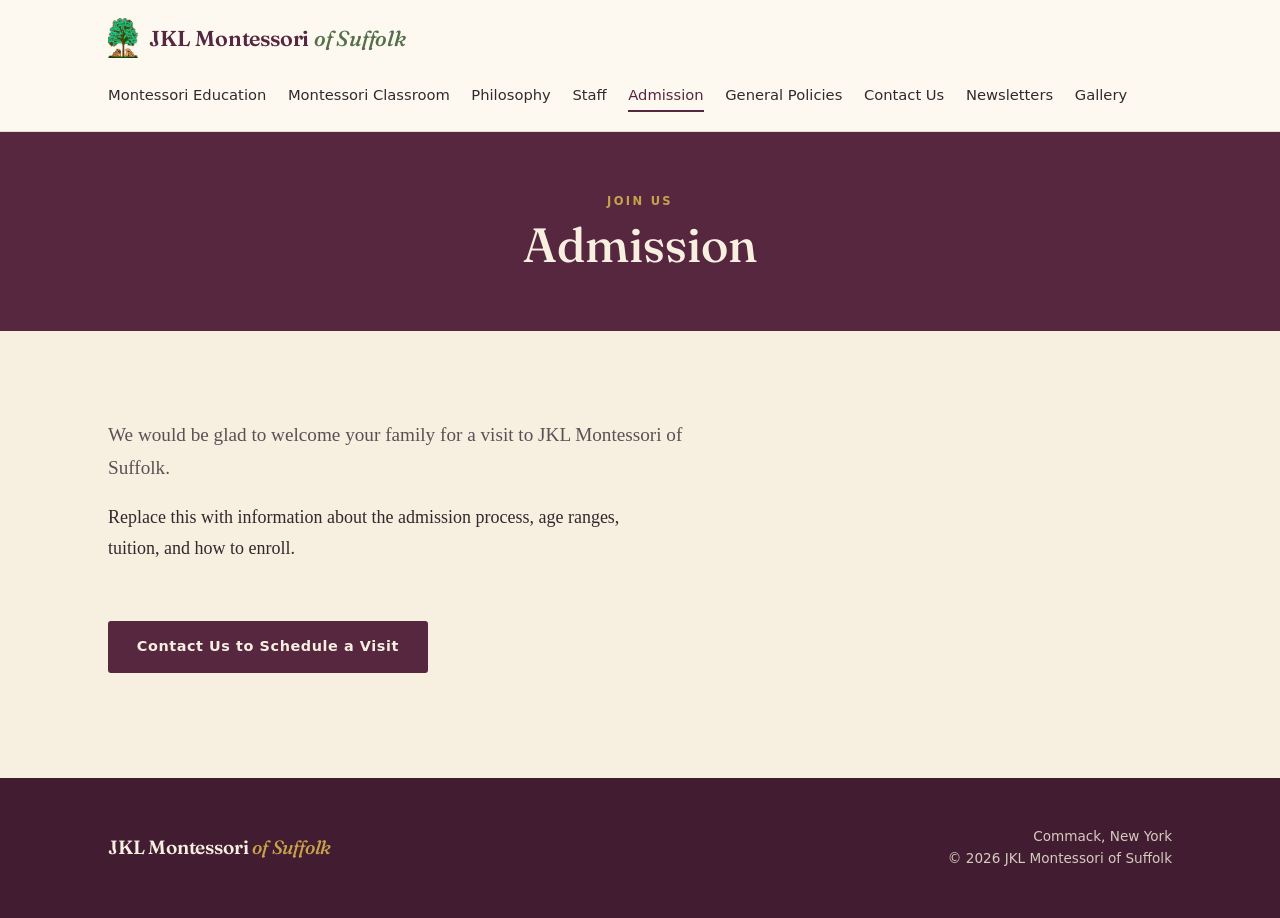
==== admission.html @ a29fa083 "Started website design, framing, and full page structure. Notes Below: - Added shared stylesheet in " ====
<!DOCTYPE html>
<html lang="en">
<head>
  <meta charset="UTF-8">
  <meta name="viewport" content="width=device-width, initial-scale=1.0">
  <title>Admission — JKL Montessori of Suffolk</title>
  <meta name="description" content="Admission and enrollment at JKL Montessori of Suffolk.">
  <link rel="preconnect" href="https://fonts.googleapis.com">
  <link rel="preconnect" href="https://fonts.gstatic.com" crossorigin>
  <link href="https://fonts.googleapis.com/css2?family=Fraunces:ital,opsz,wght@0,9..144,400;0,9..144,500;0,9..144,600;1,9..144,400;1,9..144,500&display=swap" rel="stylesheet">
  <link rel="stylesheet" href="css/style.css">
</head>
<body>
  <header class="site-header">
    <div class="container">
      <a class="brand" href="index.html" aria-label="JKL Montessori of Suffolk — home">
        <img class="emblem" src="images/tree-logo.png" alt="JKL Montessori of Suffolk">
        <span class="wordmark">JKL Montessori <em>of Suffolk</em></span>
      </a>
      <nav class="site-nav" aria-label="Main navigation">
        <a href="montessori-education.html">Montessori Education</a>
        <a href="montessori-classroom.html">Montessori Classroom</a>
        <a href="philosophy.html">Philosophy</a>
        <a href="staff.html">Staff</a>
        <a href="admission.html" aria-current="page">Admission</a>
        <a href="general-policies.html">General Policies</a>
        <a href="contact.html">Contact Us</a>
        <a href="newsletters.html">Newsletters</a>
        <a href="gallery.html">Gallery</a>
      </nav>
    </div>
  </header>
  <main>
    <section class="page-hero">
      <div class="container">
        <p class="label">Join Us</p>
        <h1>Admission</h1>
      </div>
    </section>

    <section class="content band">
      <div class="container">
        <p class="lead">We would be glad to welcome your family for a visit to JKL Montessori of Suffolk.</p>
        <p>Replace this with information about the admission process, age ranges, tuition, and how to enroll.</p>
        <p><a class="btn btn-plum" href="contact.html">Contact Us to Schedule a Visit</a></p>
      </div>
    </section>
  </main>
  <footer class="site-footer">
    <div class="container">
      <span class="wordmark">JKL Montessori <em>of Suffolk</em></span>
      <div class="footer-meta">
        Commack, New York<br>
        &copy; 2026 JKL Montessori of Suffolk
      </div>
    </div>
  </footer>
</body>
</html>
---- css/style.css ----
:root {
  --plum:        #57263f;   /* the sidebar */
  --plum-deep:   #421c30;   /* depth: footer, hovers */
  --cream:       #f7f0e1;   /* page background (the welcome panel) */
  --cream-panel: #fdf9f0;   /* lightest warm white */
  --sage:        #6e8a5a;   /* the tree */
  --sage-deep:   #54704a;
  --gold:        #c7a24c;   /* the alphabet blocks */
  --ink:         #33292c;   /* warm near-black body text */
  --ink-soft:    #5c5054;

  --font-display: 'Fraunces', Georgia, 'Times New Roman', serif;
  --font-body:    Georgia, 'Times New Roman', serif;
  --font-util:    system-ui, -apple-system, 'Segoe UI', sans-serif;

  --measure: 62ch;
  --container: 1120px;
}

/* --- reset --- */
*, *::before, *::after { box-sizing: border-box; }
* { margin: 0; padding: 0; }

html { scroll-behavior: smooth; }

body {
  font-family: var(--font-body);
  font-size: 1.125rem;
  line-height: 1.7;
  color: var(--ink);
  background: var(--cream);
  -webkit-font-smoothing: antialiased;
}

img, svg { display: block; max-width: 100%; }
a { color: inherit; }

.container {
  width: 100%;
  max-width: var(--container);
  margin-inline: auto;
  padding-inline: 1.75rem;
}

/* shared vertical rhythm for content bands */
.band { padding-block: 5.5rem; }

/* small letter-spaced sans label used above headings */
.label {
  font-family: var(--font-util);
  font-size: 0.72rem;
  font-weight: 600;
  letter-spacing: 0.2em;
  text-transform: uppercase;
}

/* ---------- header ---------- */
.site-header {
  background: var(--cream-panel);
  border-bottom: 1px solid rgba(87, 38, 63, 0.14);
}
.site-header .container {
  display: flex;
  align-items: center;
  justify-content: space-between;
  gap: 1.5rem;
  padding-block: 1.15rem;
  flex-wrap: wrap;
}
.brand {
  display: flex;
  align-items: center;
  gap: 0.7rem;
  text-decoration: none;
}
.brand .emblem { height: 40px; width: auto; }
.wordmark {
  font-family: var(--font-display);
  font-weight: 600;
  font-size: 1.35rem;
  line-height: 1;
  color: var(--plum);
  letter-spacing: -0.01em;
}
.wordmark em {
  font-style: italic;
  font-weight: 500;
  color: var(--sage-deep);
}

.site-nav {
  display: flex;
  flex-wrap: wrap;
  gap: 1.1rem 1.35rem;
  font-family: var(--font-util);
  font-size: 0.92rem;
}
.site-nav a {
  text-decoration: none;
  color: var(--ink);
  padding-bottom: 3px;
  border-bottom: 2px solid transparent;
  transition: border-color 0.18s ease, color 0.18s ease;
}
.site-nav a:hover { color: var(--plum); border-bottom-color: var(--gold); }

/* ---------- hero  ---------- */
.hero {
  background: var(--plum);
  color: var(--cream);
  text-align: center;
  padding-block: 6.5rem;
  position: relative;
}
.hero .emblem-lg {
  height: 168px;
  width: auto;
  margin: 0 auto 1.75rem;
}
.hero h1 {
  font-family: var(--font-display);
  font-weight: 500;
  font-size: clamp(2.3rem, 5.2vw, 3.9rem);
  line-height: 1.05;
  letter-spacing: -0.015em;
}
.hero h1 em { font-style: italic; color: var(--gold); }

.hero .locale {
  color: rgba(247, 240, 225, 0.72);
  margin-top: 1rem;
}

.rule {
  width: 54px;
  height: 2px;
  background: var(--gold);
  border: none;
  margin: 2.25rem auto;
}

.hero blockquote {
  font-family: var(--font-display);
  font-style: italic;
  font-weight: 400;
  font-size: clamp(1.35rem, 2.6vw, 2.1rem);
  line-height: 1.4;
  max-width: 20ch;
  margin: 0 auto;
  color: var(--cream);
}

/* button */
.btn {
  display: inline-block;
  margin-top: 2.5rem;
  font-family: var(--font-util);
  font-size: 0.9rem;
  font-weight: 600;
  letter-spacing: 0.04em;
  text-decoration: none;
  color: var(--plum);
  background: var(--cream);
  padding: 0.85rem 1.8rem;
  border-radius: 3px;
  transition: background 0.18s ease, transform 0.18s ease;
}
.btn:hover { background: #efe3c9; transform: translateY(-1px); }

/* ---------- welcome  ---------- */
.welcome .label { color: var(--sage-deep); }
.welcome h2 {
  font-family: var(--font-display);
  font-weight: 600;
  font-size: clamp(1.9rem, 3.4vw, 2.7rem);
  line-height: 1.12;
  color: var(--plum);
  margin: 0.7rem 0 1.6rem;
  max-width: 18ch;
}
.welcome p {
  max-width: var(--measure);
  color: var(--ink);
}
.welcome p + p { margin-top: 1.15rem; }

/* ---------- footer ---------- */
.site-footer {
  background: var(--plum-deep);
  color: rgba(247, 240, 225, 0.82);
}
.site-footer .container {
  padding-block: 3rem;
  display: flex;
  flex-wrap: wrap;
  align-items: center;
  justify-content: space-between;
  gap: 1.25rem 2rem;
}
.site-footer .wordmark { color: var(--cream); font-size: 1.2rem; }
.site-footer .wordmark em { color: var(--gold); }
.footer-meta {
  font-family: var(--font-util);
  font-size: 0.85rem;
  line-height: 1.6;
  text-align: right;
}

/* ---------- accessibility & responsive ---------- */
a:focus-visible, .btn:focus-visible {
  outline: 2px solid var(--gold);
  outline-offset: 3px;
  border-radius: 2px;
}

@media (max-width: 720px) {
  .site-header .container { justify-content: center; text-align: center; }
  .site-nav { justify-content: center; }
  .band { padding-block: 3.75rem; }
  .hero { padding-block: 4.5rem; }
  .site-footer .container { justify-content: center; text-align: center; }
  .footer-meta { text-align: center; }
}

@media (prefers-reduced-motion: reduce) {
  html { scroll-behavior: auto; }
  * { transition: none !important; }
}

/* ============================================================
                      Inner-page components
   ============================================================ */

/* smaller plum header band used on interior pages */
.page-hero { background: var(--plum); color: var(--cream); text-align: center; padding-block: 3.75rem; }
.page-hero .label { color: var(--gold); }
.page-hero h1 { font-family: var(--font-display); font-weight: 500; font-size: clamp(2rem, 4.2vw, 3rem); line-height: 1.08; margin-top: 0.5rem; }

/* prose content */
.content h2 { font-family: var(--font-display); font-weight: 600; color: var(--plum); font-size: clamp(1.5rem, 2.6vw, 2rem); line-height: 1.15; margin: 2.5rem 0 1rem; }
.content h2:first-child { margin-top: 0; }
.content h3 { font-family: var(--font-display); font-weight: 600; color: var(--plum); font-size: 1.25rem; margin: 1.75rem 0 0.5rem; }
.content p { max-width: var(--measure); margin-bottom: 1.1rem; }
.content ul { max-width: var(--measure); margin: 0 0 1.1rem 1.25rem; }
.content li { margin-bottom: 0.4rem; }
.content .lead { font-size: 1.2rem; color: var(--ink-soft); }

/* featured quote */
.pullquote { font-family: var(--font-display); font-style: italic; font-size: clamp(1.4rem, 2.4vw, 2rem); line-height: 1.4; color: var(--plum); border-left: 3px solid var(--gold); padding-left: 1.25rem; margin: 0 0 1.75rem; max-width: 34ch; }

/* plum-filled button for use on cream pages (the base .btn is cream, for the plum hero) */
.btn-plum { background: var(--plum); color: var(--cream); }
.btn-plum:hover { background: var(--plum-deep); }
button.btn { border: none; cursor: pointer; }

/* highlight the current page in the nav */
.site-nav a[aria-current="page"] { color: var(--plum); border-bottom-color: var(--plum); }

/* staff cards */
.staff-grid { display: grid; grid-template-columns: repeat(auto-fill, minmax(240px, 1fr)); gap: 1.5rem; margin-top: 1.75rem; }
.staff-card { background: var(--cream-panel); border: 1px solid rgba(87, 38, 63, 0.14); border-radius: 6px; padding: 1.4rem 1.5rem; }
.staff-card h3 { margin: 0 0 0.15rem; }
.staff-card .role { font-family: var(--font-util); font-size: 0.78rem; letter-spacing: 0.08em; text-transform: uppercase; color: var(--sage-deep); margin-bottom: 0.7rem; }
.staff-card p { margin: 0; max-width: none; }

/* gallery grid */
.gallery-grid { display: grid; grid-template-columns: repeat(auto-fill, minmax(220px, 1fr)); gap: 1rem; margin-top: 1.75rem; }
.gallery-grid .tile { aspect-ratio: 4 / 3; background: var(--cream-panel); border: 1px solid rgba(87, 38, 63, 0.14); border-radius: 4px; display: grid; place-items: center; color: var(--ink-soft); font-family: var(--font-util); font-size: 0.85rem; }
.gallery-grid img { width: 100%; height: 100%; object-fit: cover; border-radius: 4px; }

/* newsletter list */
.news-list { list-style: none; max-width: 640px; margin-top: 1.5rem; }
.news-list li { border-bottom: 1px solid rgba(87, 38, 63, 0.14); }
.news-list a { display: flex; justify-content: space-between; gap: 1rem; padding: 1rem 0; text-decoration: none; color: var(--ink); font-family: var(--font-util); }
.news-list a:hover { color: var(--plum); }
.news-list .date { color: var(--ink-soft); }

/* contact */
.contact-grid { display: grid; grid-template-columns: 1fr 1fr; gap: 3rem; margin-top: 0.5rem; }
.field { display: block; margin-bottom: 1.1rem; max-width: 460px; }
.field span { display: block; font-family: var(--font-util); font-size: 0.85rem; margin-bottom: 0.35rem; }
.field input, .field textarea { width: 100%; font: inherit; padding: 0.7rem 0.8rem; border: 1px solid rgba(87, 38, 63, 0.28); border-radius: 4px; background: var(--cream-panel); color: var(--ink); }
.field textarea { min-height: 130px; resize: vertical; }

@media (max-width: 720px) {
  .page-hero { padding-block: 2.75rem; }
  .contact-grid { grid-template-columns: 1fr; gap: 2rem; }
}
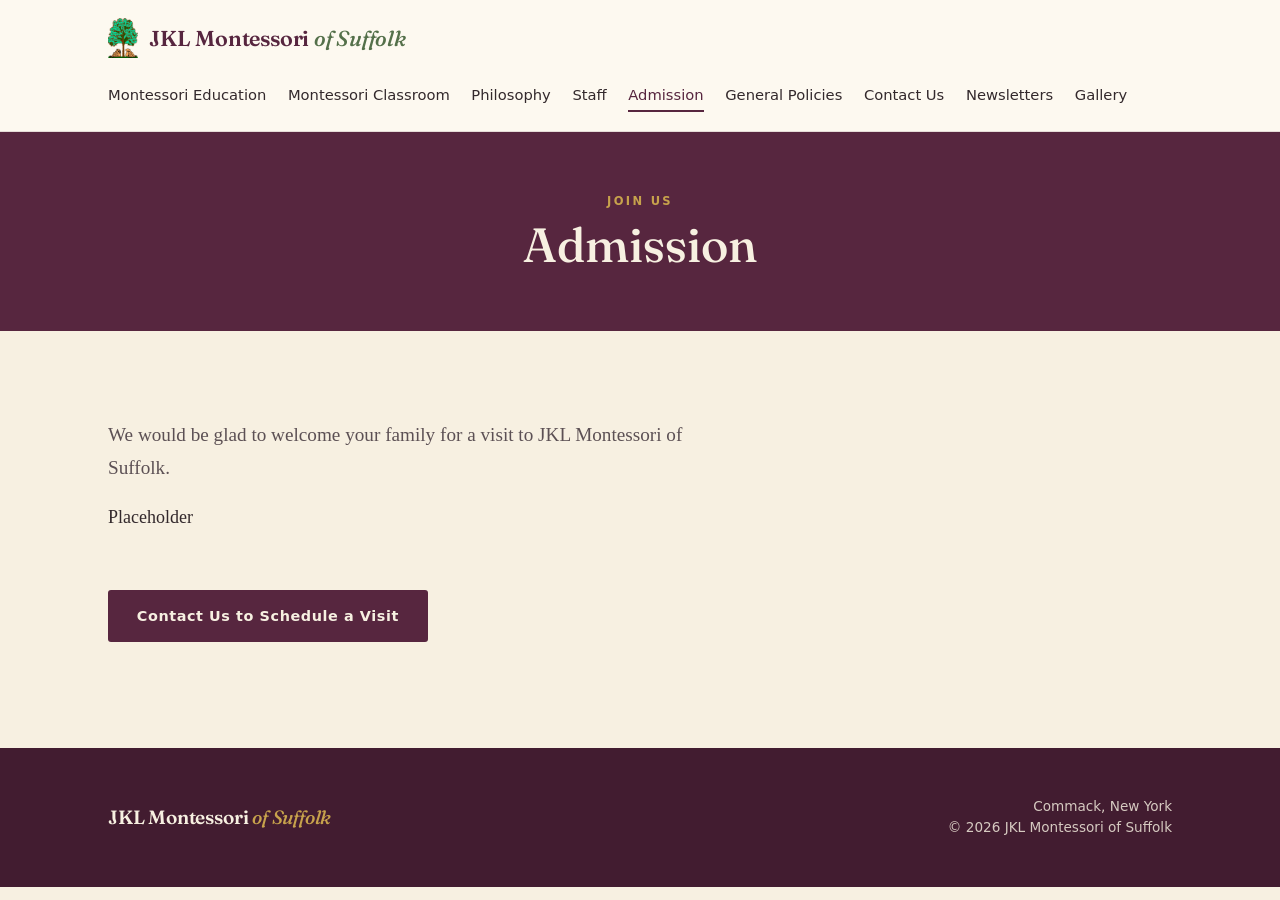
==== commit 07a3682f: "updated placeholder messages" ====
--- a/admission.html
+++ b/admission.html
@@ -41,7 +41,7 @@
     <section class="content band">
       <div class="container">
         <p class="lead">We would be glad to welcome your family for a visit to JKL Montessori of Suffolk.</p>
-        <p>Replace this with information about the admission process, age ranges, tuition, and how to enroll.</p>
+        <p>Placeholder</p>
         <p><a class="btn btn-plum" href="contact.html">Contact Us to Schedule a Visit</a></p>
       </div>
     </section>
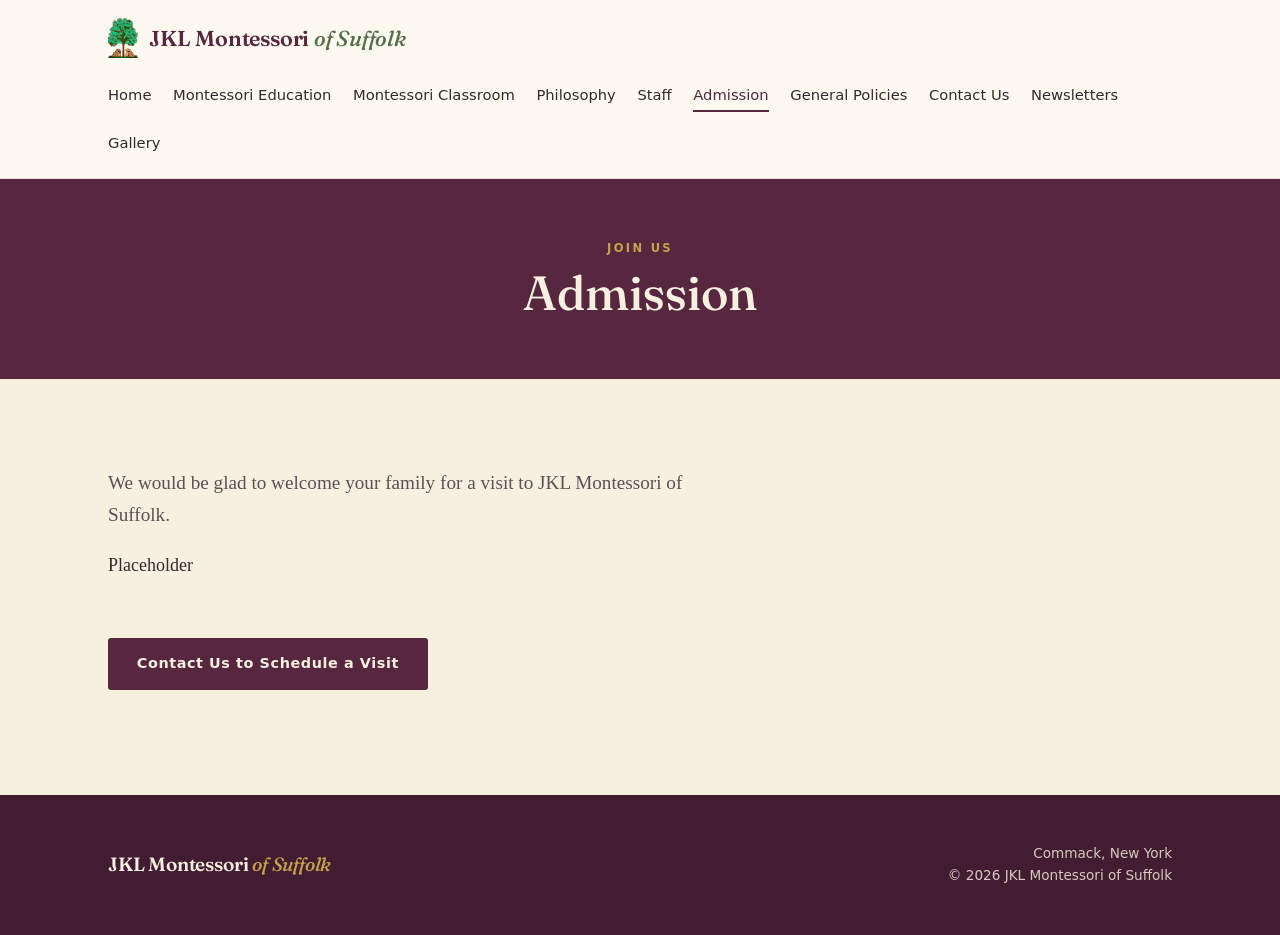
==== commit add570d2: "Added hamburger nav + dedicated home link, notes bolow: - Added menu.js: accessible menu toggle     " ====
--- a/admission.html
+++ b/admission.html
@@ -9,6 +9,7 @@
   <link rel="preconnect" href="https://fonts.gstatic.com" crossorigin>
   <link href="https://fonts.googleapis.com/css2?family=Fraunces:ital,opsz,wght@0,9..144,400;0,9..144,500;0,9..144,600;1,9..144,400;1,9..144,500&display=swap" rel="stylesheet">
   <link rel="stylesheet" href="css/style.css">
+  <script src="js/menu.js" defer></script>
 </head>
 <body>
   <header class="site-header">
@@ -17,7 +18,14 @@
         <img class="emblem" src="images/tree-logo.png" alt="JKL Montessori of Suffolk">
         <span class="wordmark">JKL Montessori <em>of Suffolk</em></span>
       </a>
-      <nav class="site-nav" aria-label="Main navigation">
+      <button class="nav-toggle" aria-expanded="false" aria-controls="primary-nav" aria-label="Open menu">
+        <span class="nav-toggle-bar"></span>
+        <span class="nav-toggle-bar"></span>
+        <span class="nav-toggle-bar"></span>
+      </button>
+
+      <nav id="primary-nav" class="site-nav" aria-label="Main navigation">
+        <a href="index.html">Home</a>
         <a href="montessori-education.html">Montessori Education</a>
         <a href="montessori-classroom.html">Montessori Classroom</a>
         <a href="philosophy.html">Philosophy</a>
--- a/css/style.css
+++ b/css/style.css
@@ -285,4 +285,65 @@
 @media (max-width: 720px) {
   .page-hero { padding-block: 2.75rem; }
   .contact-grid { grid-template-columns: 1fr; gap: 2rem; }
+}
+
+/* ============================================================
+   Mobile navigation — hamburger toggle
+   ============================================================ */
+
+.nav-toggle {
+  display: none;               /* hidden on desktop; the full bar shows there */
+  flex-direction: column;
+  justify-content: center;
+  gap: 5px;
+  width: 46px;
+  height: 46px;
+  padding: 11px;
+  background: none;
+  border: none;
+  cursor: pointer;
+}
+.nav-toggle-bar {
+  display: block;
+  width: 100%;
+  height: 2px;
+  background: var(--plum);
+  border-radius: 2px;
+  transition: transform 0.2s ease, opacity 0.2s ease;
+}
+.nav-toggle:focus-visible {
+  outline: 2px solid var(--gold);
+  outline-offset: 2px;
+  border-radius: 3px;
+}
+/* bars morph into an X when the menu is open */
+.nav-toggle[aria-expanded="true"] .nav-toggle-bar:nth-child(1) { transform: translateY(7px) rotate(45deg); }
+.nav-toggle[aria-expanded="true"] .nav-toggle-bar:nth-child(2) { opacity: 0; }
+.nav-toggle[aria-expanded="true"] .nav-toggle-bar:nth-child(3) { transform: translateY(-7px) rotate(-45deg); }
+
+@media (max-width: 720px) {
+  .nav-toggle { display: flex; }
+
+  /* brand on the left, hamburger on the right */
+  .site-header .container {
+    justify-content: space-between;
+    text-align: left;
+    flex-wrap: wrap;
+  }
+
+  /* nav collapses; stacks vertically when open */
+  .site-nav {
+    display: none;
+    flex-direction: column;
+    width: 100%;
+    gap: 0;
+    margin-top: 0.5rem;
+  }
+  .site-nav.is-open { display: flex; }
+  .site-nav a {
+    padding: 0.85rem 0.25rem;
+    border-bottom: 1px solid rgba(87, 38, 63, 0.10);
+  }
+  .site-nav a:hover { color: var(--plum); border-bottom-color: rgba(87, 38, 63, 0.10); }
+  .site-nav a[aria-current="page"] { border-bottom-color: var(--plum); }
 }
